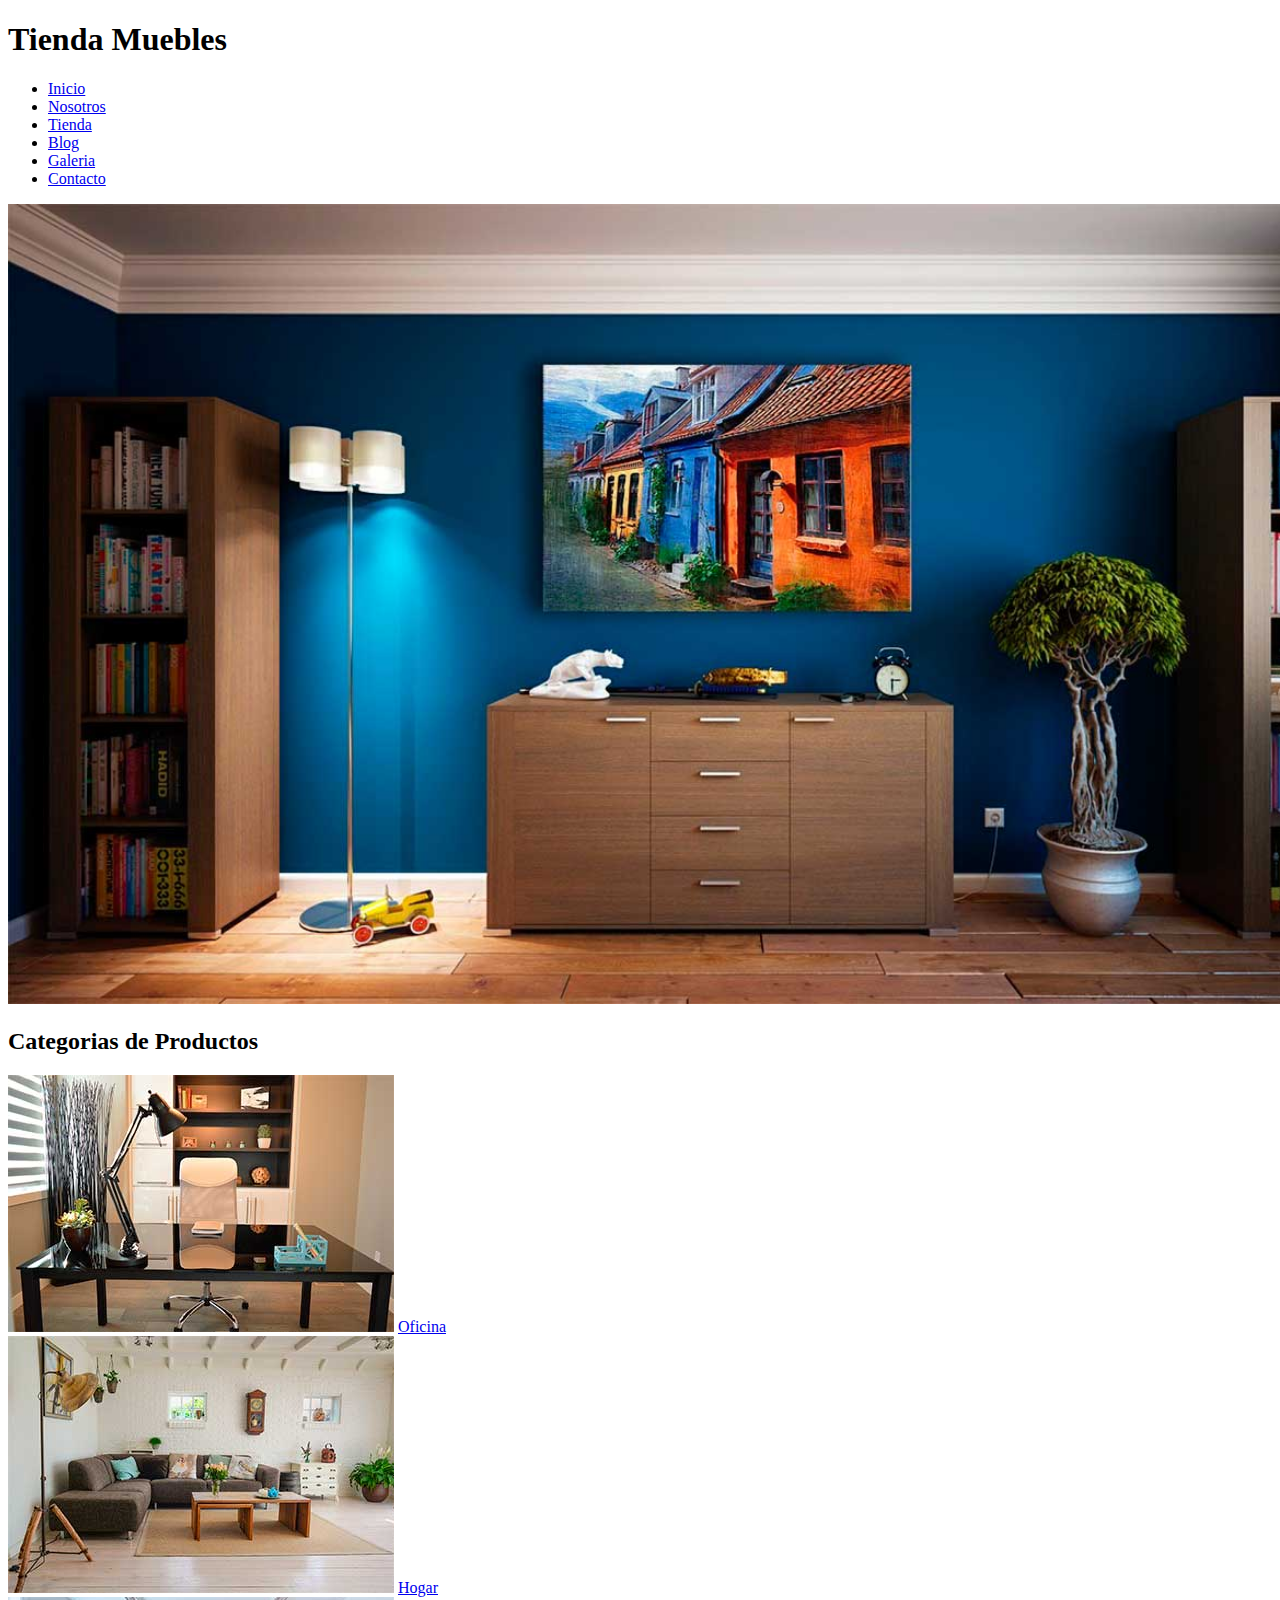
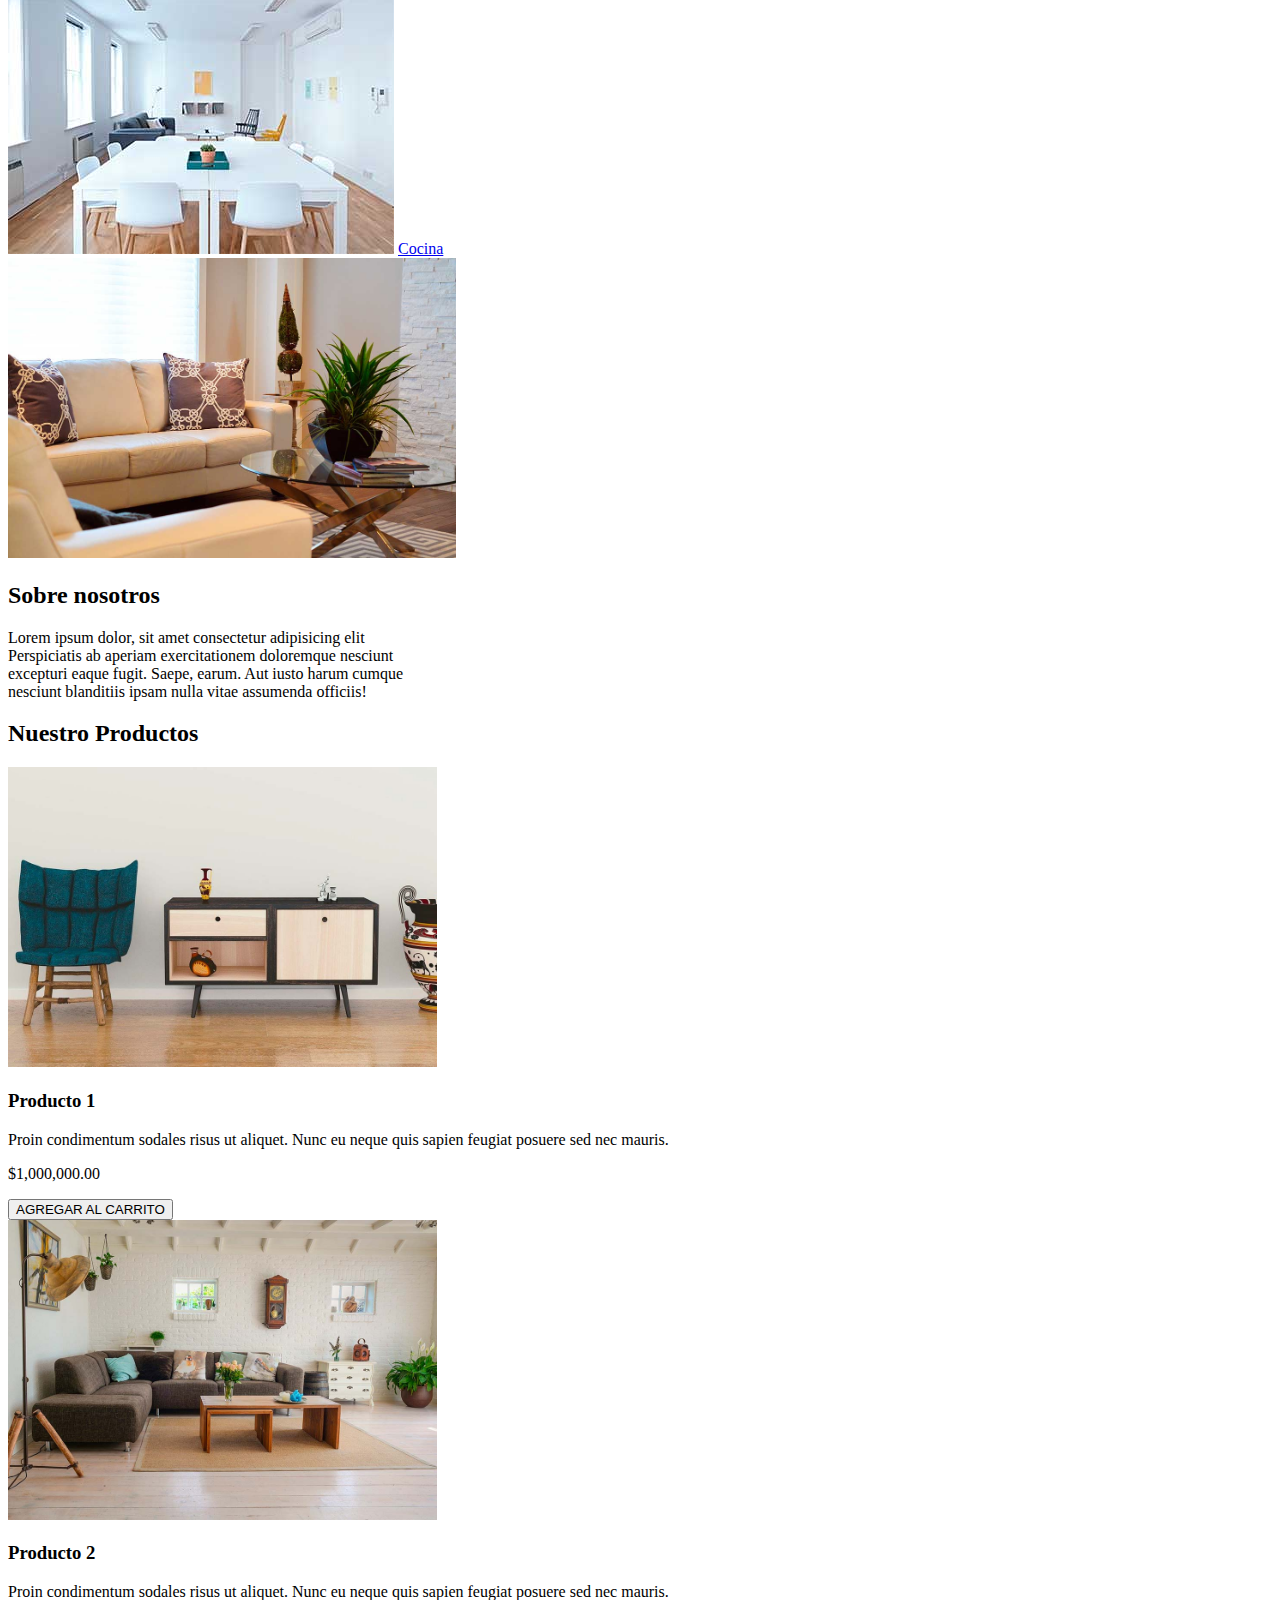
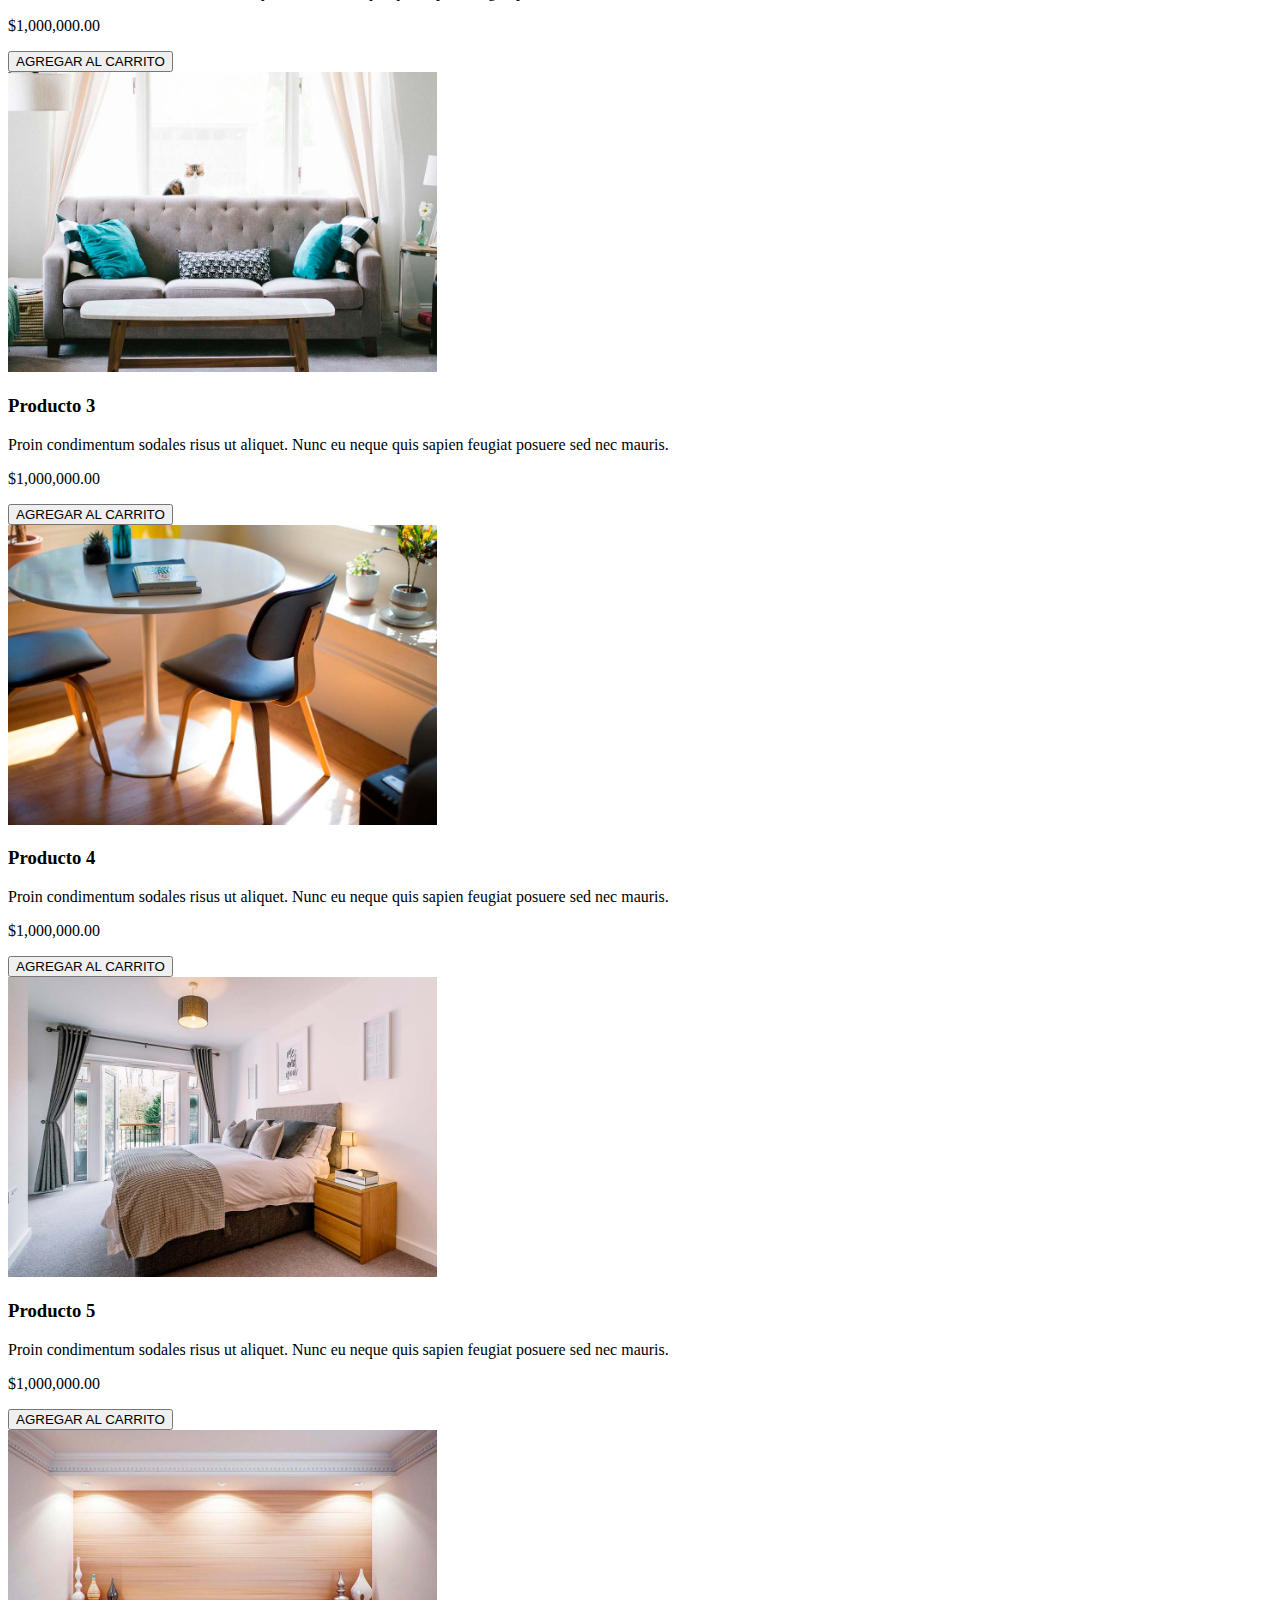
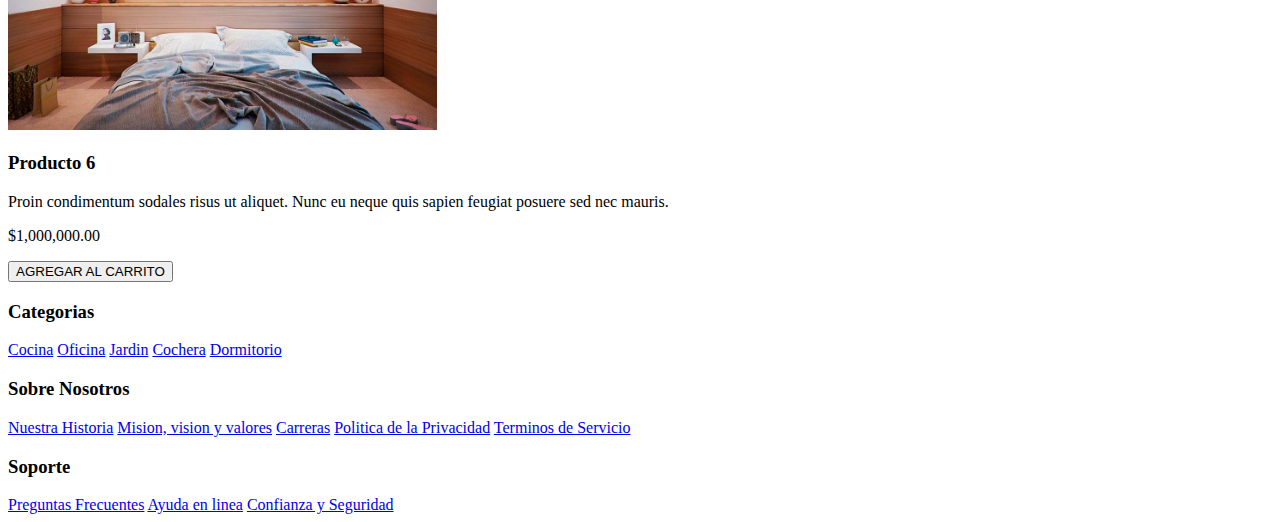
==== index.html @ e4bf808b "HackatonTres" ====
<!DOCTYPE html>
<html lang="en">
<head>
    <meta charset="UTF-8">
    <meta name="viewport" content="width=device-width, initial-scale=1.0">
    <title>SegundoReto</title>
</head>
<body>
    <header>
        <h1>Tienda Muebles</h1>
        <nav>
            <ul>
                <li><a href="./index.html">Inicio</a></li>
                <li><a href="./Nosotros.html">Nosotros</a></li>
                <li><a href="./tienda.html">Tienda</a></li>
                <li><a href="./blog.html">Blog</a></li>
                <li><a href="./galeria.html">Galeria</a></li>
                <li><a href="./contacto.html">Contacto</a></li>
            </ul>
        </nav>
    </header>
    <div>
        <img src="./img/principal.jpg" height="800px">
    </div>
    <main>
        <section>
            <h2>Categorias de Productos</h2>
            <div>
                <div>
                    <img src="./img/categoria1.jpg">
                    <a href="#">Oficina</a>
                </div>
                <div>
                    <img src="./img/categoria2.jpg">
                    <a href="#">Hogar</a>
                </div>
                <div>
                    <img src="./img/categoria3.jpg">
                    <a href="#">Cocina</a>
                </div>
            </div>
        </section>
        <section>
            <img src="./img/nosotros.jpg" height="300px">
            <div>
                <h2>Sobre nosotros</h2>
                <p>Lorem ipsum dolor, sit amet consectetur adipisicing elit <br>
                 Perspiciatis ab aperiam exercitationem doloremque nesciunt <br>
                  excepturi eaque fugit. Saepe, earum. Aut iusto harum cumque <br>
                   nesciunt blanditiis ipsam nulla vitae assumenda officiis!
                </p>
            </div>
        </section>
        <section>
            <h2>Nuestro Productos</h2>
            <div>
                <img src="./img/producto1.jpg" height="300px">
                <div>
                    <h3>Producto 1</h3>
                    <p>Proin condimentum sodales risus ut aliquet.
                         Nunc eu neque quis sapien feugiat posuere 
                         sed nec mauris.
                    </p>
                    <p>$1,000,000.00</p>
                    <button>AGREGAR AL CARRITO</button>
                </div>
            </div>
            <div>
                <img src="./img/producto2.jpg" height="300px">
                <div>
                    <h3>Producto 2</h3>
                    <p>Proin condimentum sodales risus ut aliquet.
                         Nunc eu neque quis sapien feugiat posuere 
                         sed nec mauris.
                    </p>
                    <p>$1,000,000.00</p>
                    <button>AGREGAR AL CARRITO</button>
                </div>
            </div>
            <div>
                <img src="./img/producto3.jpg" height="300px">
                <div>
                    <h3>Producto 3</h3>
                    <p>Proin condimentum sodales risus ut aliquet.
                         Nunc eu neque quis sapien feugiat posuere 
                         sed nec mauris.
                    </p>
                    <p>$1,000,000.00</p>
                    <button>AGREGAR AL CARRITO</button>
                </div>
            </div>
            <div>
                <img src="./img/producto4.jpg" height="300px">
                <div>
                    <h3>Producto 4</h3>
                    <p>Proin condimentum sodales risus ut aliquet.
                         Nunc eu neque quis sapien feugiat posuere 
                         sed nec mauris.
                    </p>
                    <p>$1,000,000.00</p>
                    <button>AGREGAR AL CARRITO</button>
                </div>
            </div>
            <div>
                <img src="./img/producto5.jpg" height="300px">
                <div>
                    <h3>Producto 5</h3>
                    <p>Proin condimentum sodales risus ut aliquet.
                         Nunc eu neque quis sapien feugiat posuere 
                         sed nec mauris.
                    </p>
                    <p>$1,000,000.00</p>
                    <button>AGREGAR AL CARRITO</button>
                </div>
            </div>
            <div>
                <img src="./img/producto6.jpg" height="300px">
                <div>
                    <h3>Producto 6</h3>
                    <p>Proin condimentum sodales risus ut aliquet.
                         Nunc eu neque quis sapien feugiat posuere 
                         sed nec mauris.
                    </p>
                    <p>$1,000,000.00</p>
                    <button>AGREGAR AL CARRITO</button>
                </div>
            </div>
        </section>
    </main>
    <footer>
        <div>
            <div>
                <h3>Categorias</h3>
                <nav>
                    <a href="#">Cocina</a>
                    <a href="#">Oficina</a>
                    <a href="#">Jardin</a>
                    <a href="#">Cochera</a>
                    <a href="#">Dormitorio</a>
                </nav>
            </div>
            <div>
                <h3>Sobre Nosotros</h3>
                <nav>
                    <a href="#">Nuestra Historia</a>
                    <a href="#">Mision, vision y valores</a>
                    <a href="#">Carreras</a>
                    <a href="#">Politica de la Privacidad</a>
                    <a href="#">Terminos de Servicio</a>
                </nav>
            </div>
            <div>
                <h3>Soporte</h3>
                <nav>
                    <a href="#">Preguntas Frecuentes</a>
                    <a href="#">Ayuda en linea</a>
                    <a href="#">Confianza y Seguridad</a>
                </nav>
            </div>
        </div>
    </footer>
</body>
</html>
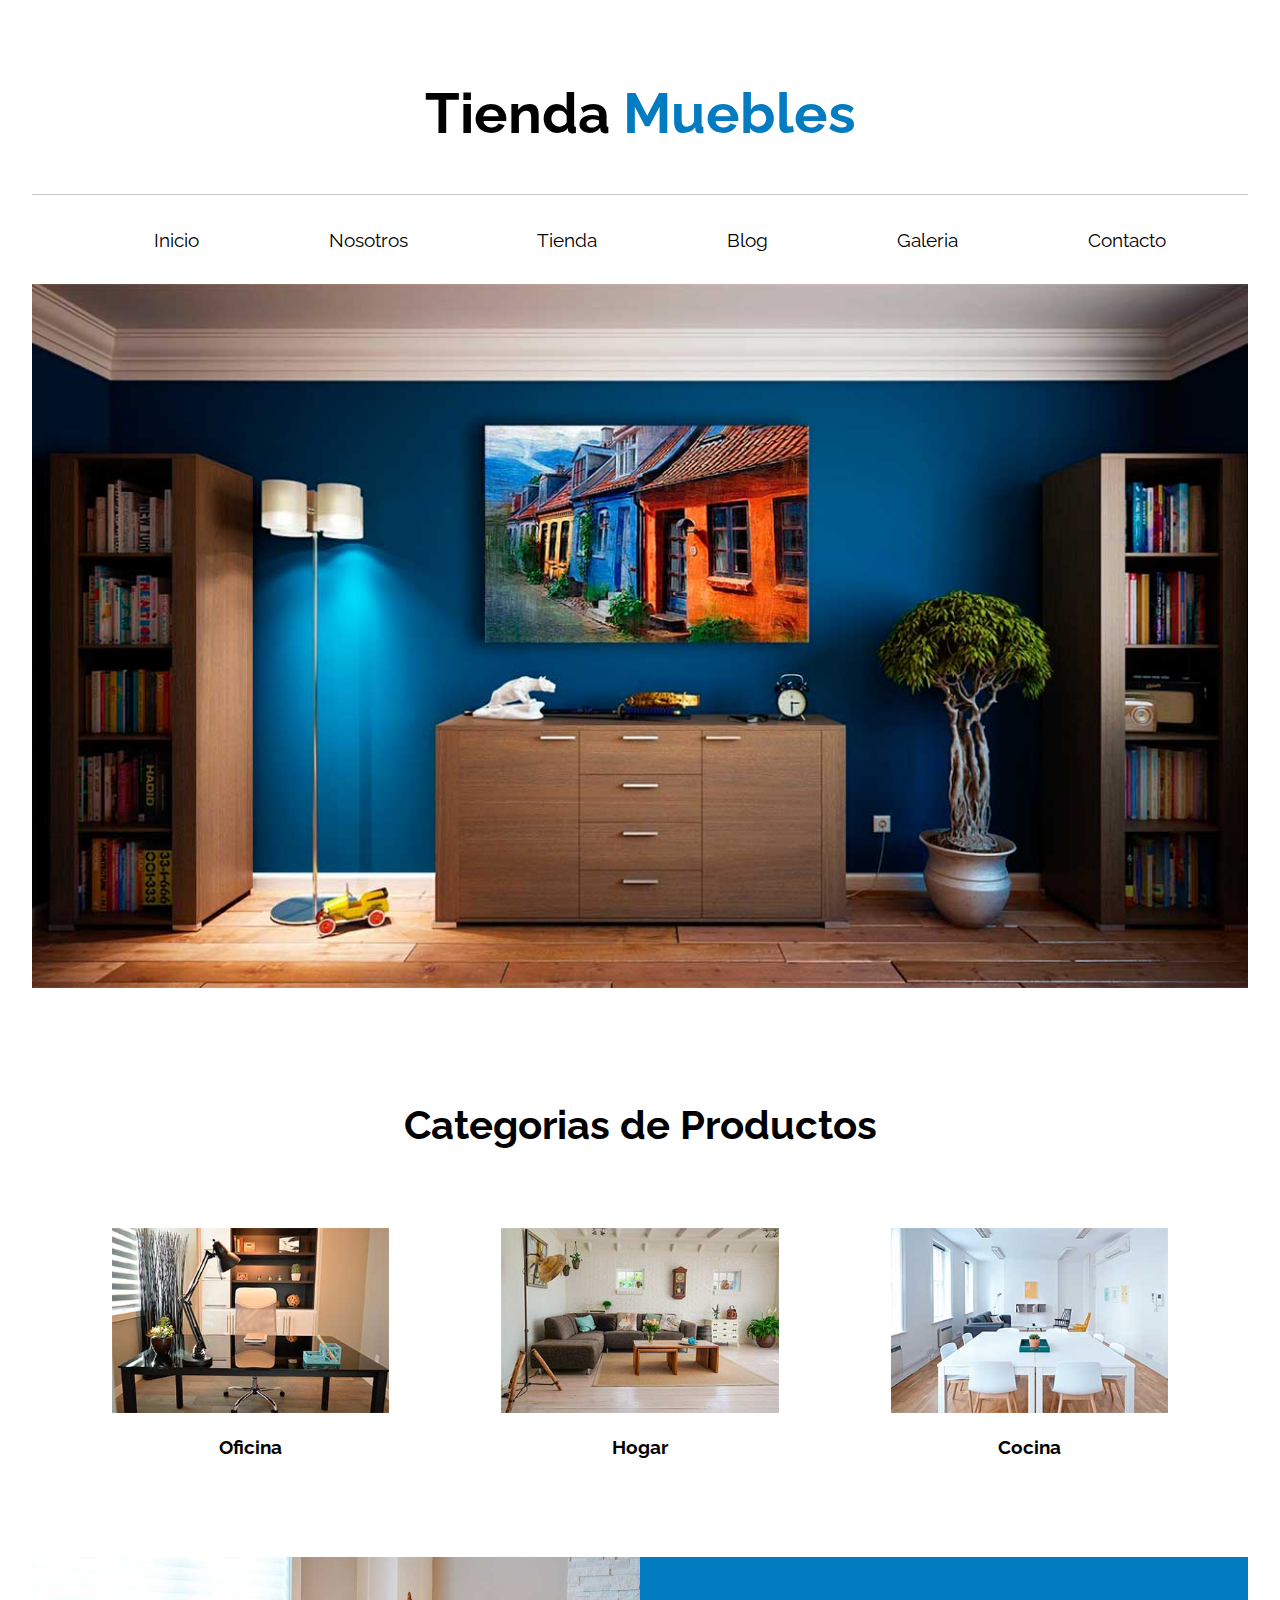
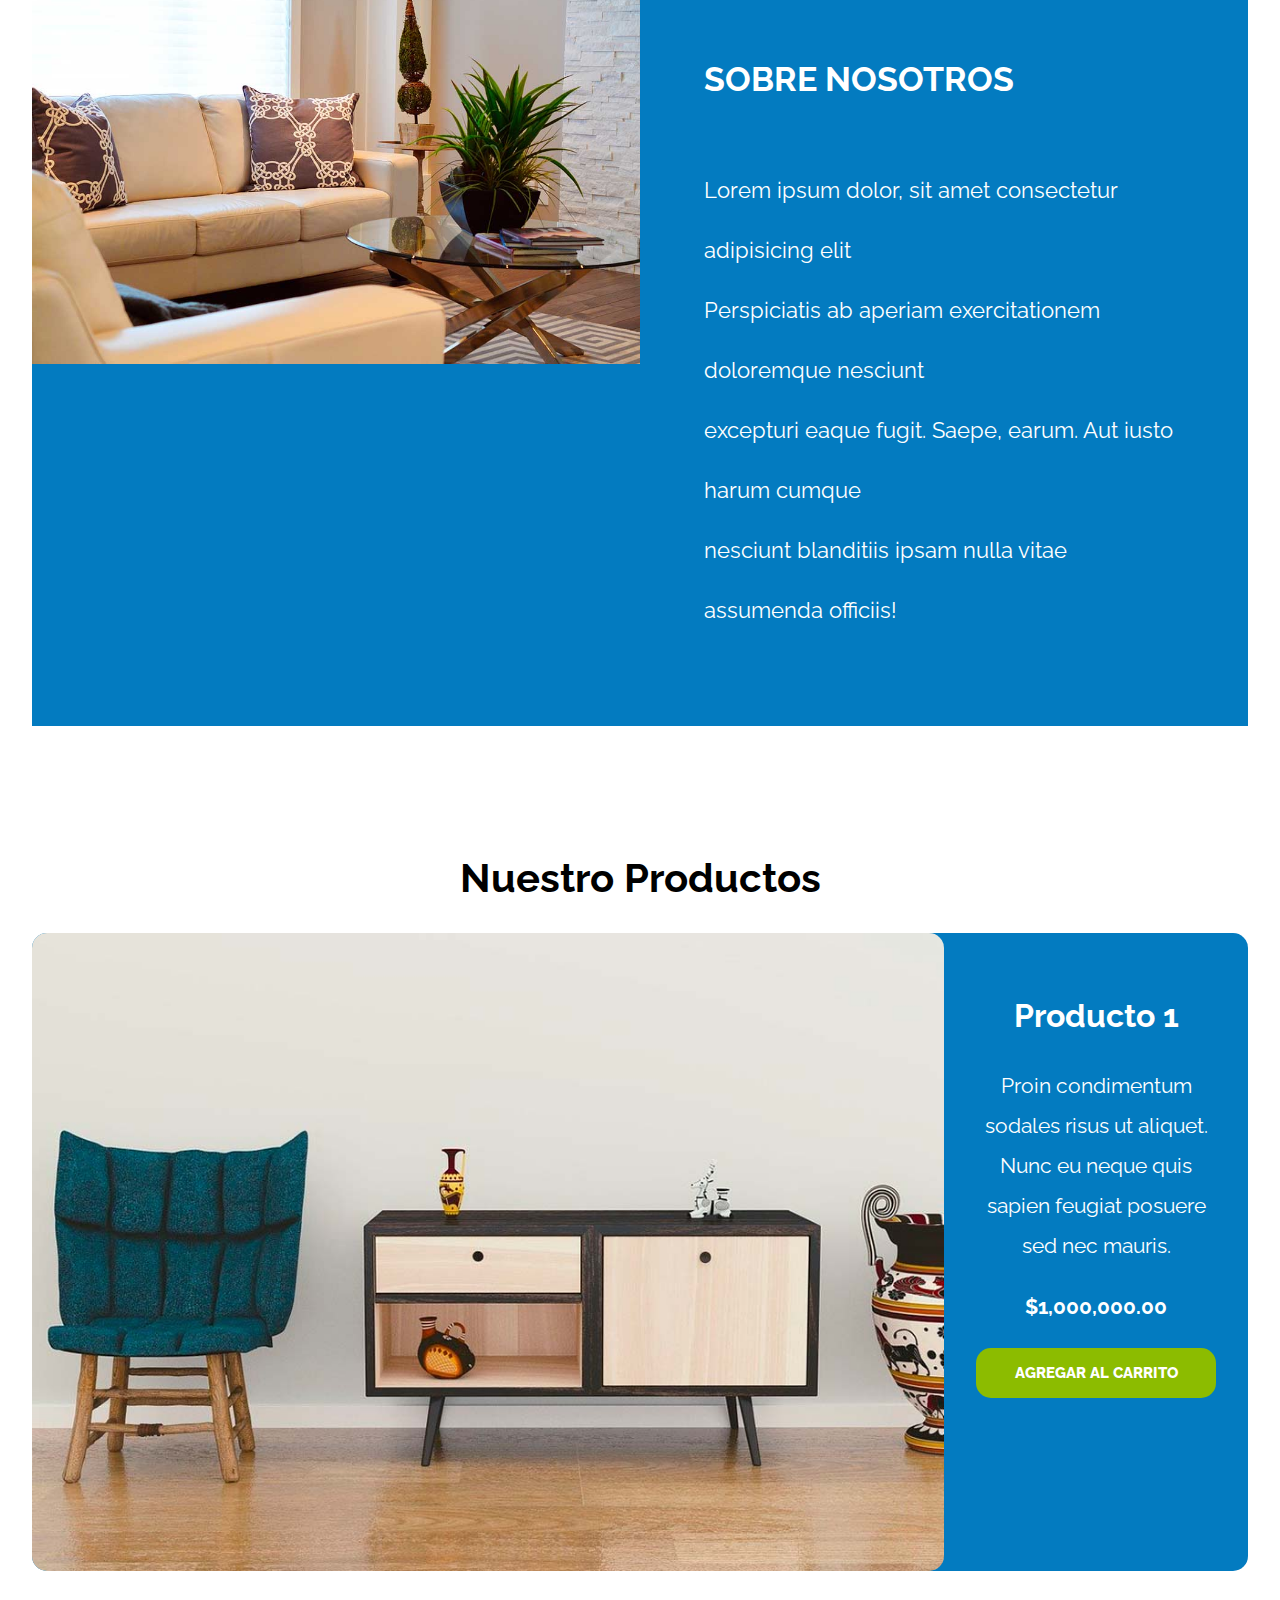
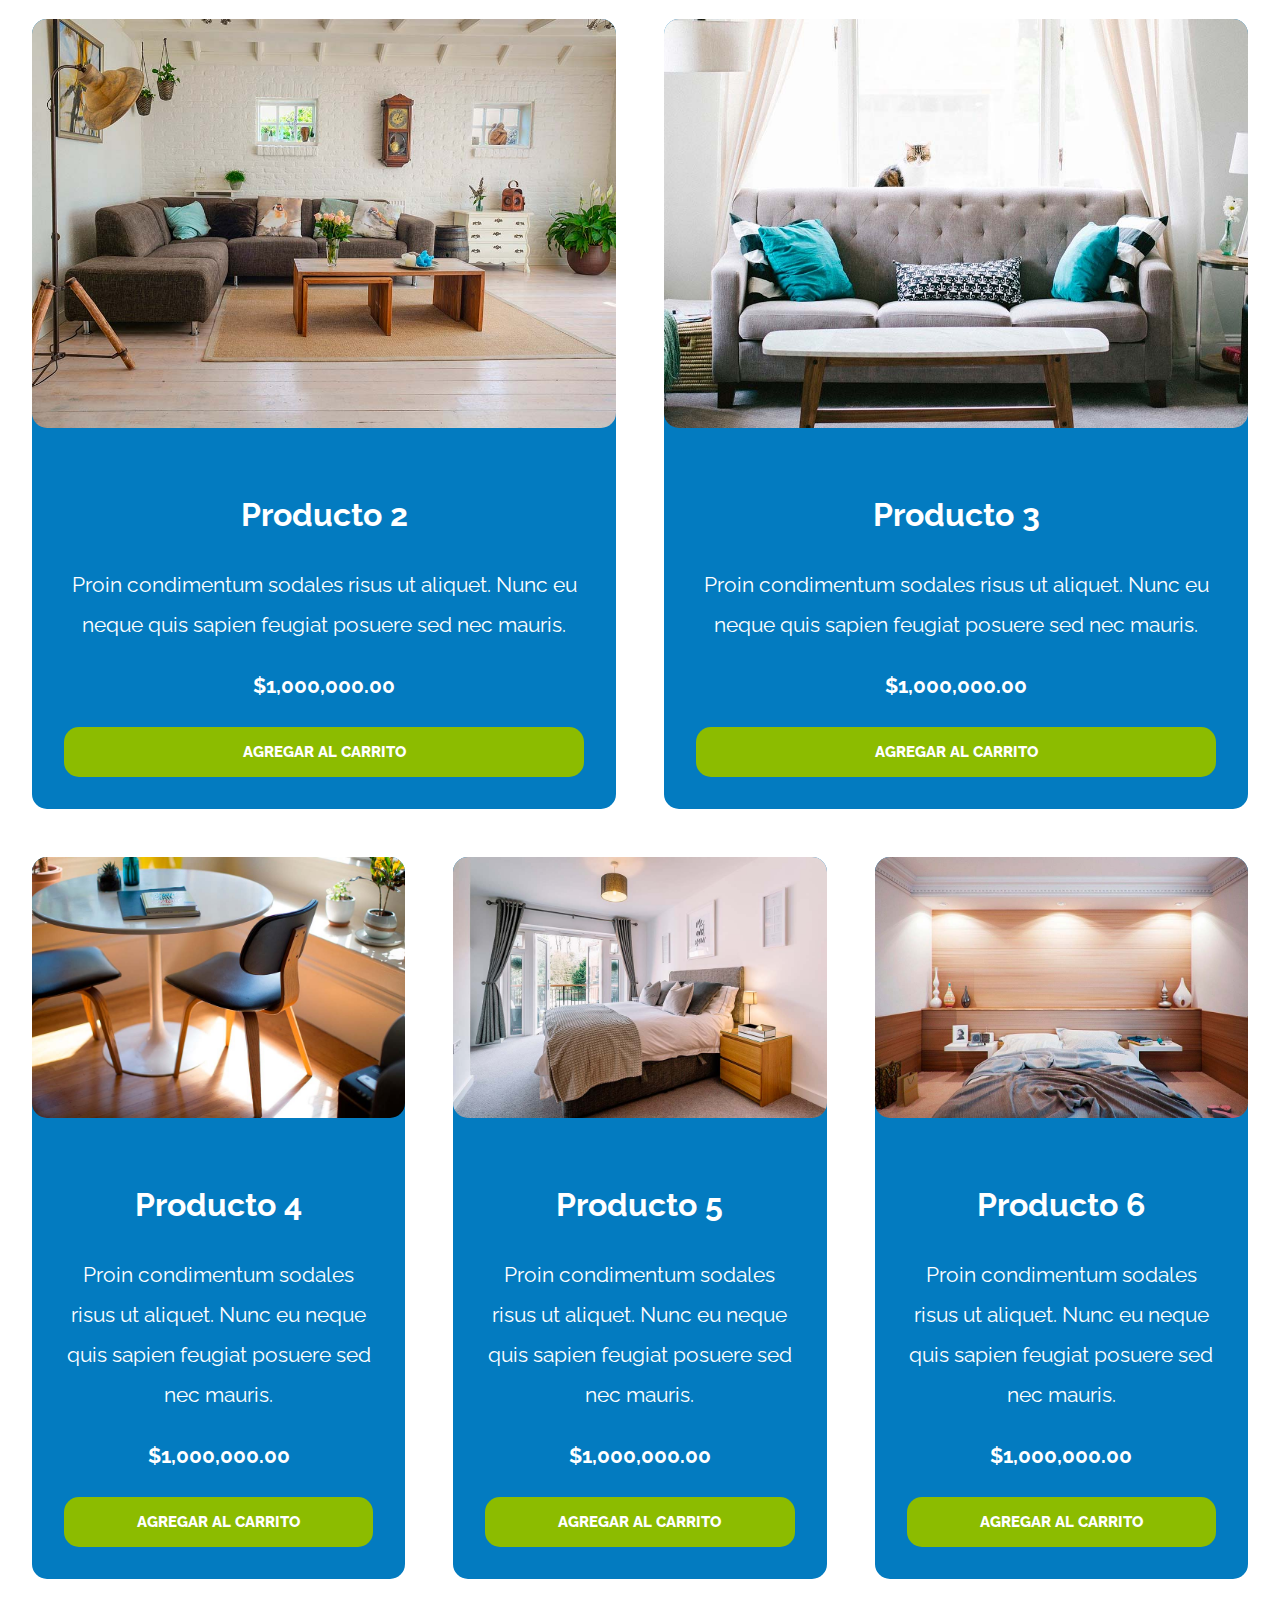
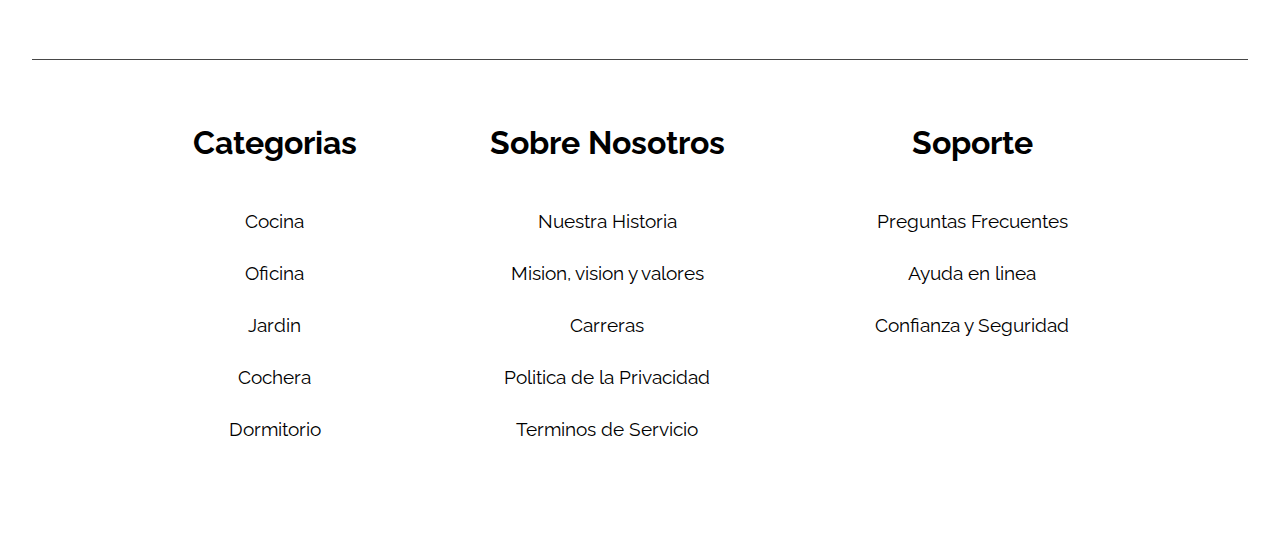
==== commit 76cfc5c5: "AddStylestopage" ====
--- a/index.html
+++ b/index.html
@@ -3,11 +3,12 @@
 <head>
     <meta charset="UTF-8">
     <meta name="viewport" content="width=device-width, initial-scale=1.0">
+    <link rel="stylesheet" href="style.css">
     <title>SegundoReto</title>
 </head>
 <body>
     <header>
-        <h1>Tienda Muebles</h1>
+        <h1 class="title_principal">Tienda <span>Muebles</span></h1>
         <nav>
             <ul>
                 <li><a href="./index.html">Inicio</a></li>
@@ -19,31 +20,29 @@
             </ul>
         </nav>
     </header>
-    <div>
-        <img src="./img/principal.jpg" height="800px">
-    </div>
+    <div class="hero"></div>
     <main>
-        <section>
+        <section class="container_categorias">
             <h2>Categorias de Productos</h2>
-            <div>
-                <div>
+            <div class="list_categorias">
+                <div class="content_categoria">
                     <img src="./img/categoria1.jpg">
                     <a href="#">Oficina</a>
                 </div>
-                <div>
+                <div class="content_categoria">
                     <img src="./img/categoria2.jpg">
                     <a href="#">Hogar</a>
                 </div>
-                <div>
+                <div class="content_categoria">
                     <img src="./img/categoria3.jpg">
                     <a href="#">Cocina</a>
                 </div>
             </div>
         </section>
-        <section>
-            <img src="./img/nosotros.jpg" height="300px">
-            <div>
-                <h2>Sobre nosotros</h2>
+        <section class="container_aboutUs">
+            <img src="./img/nosotros.jpg">
+            <div class="text-aboutus">
+                <h2>SOBRE NOSOTROS</h2>
                 <p>Lorem ipsum dolor, sit amet consectetur adipisicing elit <br>
                  Perspiciatis ab aperiam exercitationem doloremque nesciunt <br>
                   excepturi eaque fugit. Saepe, earum. Aut iusto harum cumque <br>
@@ -51,87 +50,88 @@
                 </p>
             </div>
         </section>
-        <section>
+        <section class="container_products">
             <h2>Nuestro Productos</h2>
-            <div>
-                <img src="./img/producto1.jpg" height="300px">
-                <div>
-                    <h3>Producto 1</h3>
-                    <p>Proin condimentum sodales risus ut aliquet.
-                         Nunc eu neque quis sapien feugiat posuere 
-                         sed nec mauris.
-                    </p>
-                    <p>$1,000,000.00</p>
-                    <button>AGREGAR AL CARRITO</button>
-                </div>
-            </div>
-            <div>
-                <img src="./img/producto2.jpg" height="300px">
-                <div>
-                    <h3>Producto 2</h3>
-                    <p>Proin condimentum sodales risus ut aliquet.
-                         Nunc eu neque quis sapien feugiat posuere 
-                         sed nec mauris.
-                    </p>
-                    <p>$1,000,000.00</p>
-                    <button>AGREGAR AL CARRITO</button>
-                </div>
-            </div>
-            <div>
-                <img src="./img/producto3.jpg" height="300px">
-                <div>
-                    <h3>Producto 3</h3>
-                    <p>Proin condimentum sodales risus ut aliquet.
-                         Nunc eu neque quis sapien feugiat posuere 
-                         sed nec mauris.
-                    </p>
-                    <p>$1,000,000.00</p>
-                    <button>AGREGAR AL CARRITO</button>
-                </div>
-            </div>
-            <div>
-                <img src="./img/producto4.jpg" height="300px">
-                <div>
-                    <h3>Producto 4</h3>
-                    <p>Proin condimentum sodales risus ut aliquet.
-                         Nunc eu neque quis sapien feugiat posuere 
-                         sed nec mauris.
-                    </p>
-                    <p>$1,000,000.00</p>
-                    <button>AGREGAR AL CARRITO</button>
-                </div>
-            </div>
-            <div>
-                <img src="./img/producto5.jpg" height="300px">
-                <div>
-                    <h3>Producto 5</h3>
-                    <p>Proin condimentum sodales risus ut aliquet.
-                         Nunc eu neque quis sapien feugiat posuere 
-                         sed nec mauris.
-                    </p>
-                    <p>$1,000,000.00</p>
-                    <button>AGREGAR AL CARRITO</button>
-                </div>
-            </div>
-            <div>
-                <img src="./img/producto6.jpg" height="300px">
-                <div>
-                    <h3>Producto 6</h3>
-                    <p>Proin condimentum sodales risus ut aliquet.
-                         Nunc eu neque quis sapien feugiat posuere 
-                         sed nec mauris.
-                    </p>
-                    <p>$1,000,000.00</p>
-                    <button>AGREGAR AL CARRITO</button>
-                </div>
+            <div class="container_products-grid">
+                <article class="product">
+                    <img src="./img/producto1.jpg">
+                    <div class="text_product">
+                        <h3>Producto 1</h3>
+                        <p>Proin condimentum sodales risus ut aliquet.
+                            Nunc eu neque quis sapien feugiat posuere 
+                            sed nec mauris.
+                        </p>
+                        <p class="price">$1,000,000.00</p>
+                        <button>AGREGAR AL CARRITO</button>
+                    </div>
+                </article>
+                <article class="product">
+                    <img src="./img/producto2.jpg">
+                    <div class="text_product">
+                        <h3>Producto 2</h3>
+                        <p>Proin condimentum sodales risus ut aliquet.
+                             Nunc eu neque quis sapien feugiat posuere 
+                             sed nec mauris.
+                        </p>
+                        <p class="price">$1,000,000.00</p>
+                        <button>AGREGAR AL CARRITO</button>
+                    </div>
+                </article>
+                <article class="product">
+                    <img src="./img/producto3.jpg">
+                    <div class="text_product">
+                        <h3>Producto 3</h3>
+                        <p>Proin condimentum sodales risus ut aliquet.
+                             Nunc eu neque quis sapien feugiat posuere 
+                            sed nec mauris.
+                        </p>
+                        <p class="price">$1,000,000.00</p>
+                        <button>AGREGAR AL CARRITO</button>
+                    </div>
+                </article>
+                <article class="product">
+                    <img src="./img/producto4.jpg">
+                    <div class="text_product">
+                        <h3>Producto 4</h3>
+                        <p>Proin condimentum sodales risus ut aliquet.
+                            Nunc eu neque quis sapien feugiat posuere 
+                             sed nec mauris.
+                        </p>
+                        <p class="price">$1,000,000.00</p>
+                        <button>AGREGAR AL CARRITO</button>
+                    </div>
+                </article>
+                <article class="product">
+                    <img src="./img/producto5.jpg">
+                    <div class="text_product">
+                        <h3>Producto 5</h3>
+                        <p>Proin condimentum sodales risus ut aliquet.
+                             Nunc eu neque quis sapien feugiat posuere 
+                             sed nec mauris.
+                        </p>
+                        <p class="price">$1,000,000.00</p>
+                        <button>AGREGAR AL CARRITO</button>
+                    </div>
+                </article>
+                <article class="product" >
+                    <img src="./img/producto6.jpg">
+                    <div class="text_product">
+                        <h3>Producto 6</h3>
+                        <p>Proin condimentum sodales risus ut aliquet.
+                             Nunc eu neque quis sapien feugiat posuere 
+                             sed nec mauris.
+                        </p>
+                        <p class="price">$1,000,000.00</p>
+                        <button>AGREGAR AL CARRITO</button>
+                    </div>
+                </article>
             </div>
         </section>
     </main>
     <footer>
-        <div>
             <div>
                 <h3>Categorias</h3>
-                <nav>
+                <nav  class="nav_footer">
                     <a href="#">Cocina</a>
                     <a href="#">Oficina</a>
                     <a href="#">Jardin</a>
@@ -141,7 +141,7 @@
             </div>
             <div>
                 <h3>Sobre Nosotros</h3>
-                <nav>
+                <nav  class="nav_footer">
                     <a href="#">Nuestra Historia</a>
                     <a href="#">Mision, vision y valores</a>
                     <a href="#">Carreras</a>
@@ -151,13 +151,12 @@
             </div>
             <div>
                 <h3>Soporte</h3>
-                <nav>
+                <nav class="nav_footer">
                     <a href="#">Preguntas Frecuentes</a>
                     <a href="#">Ayuda en linea</a>
                     <a href="#">Confianza y Seguridad</a>
                 </nav>
             </div>
-        </div>
     </footer>
 </body>
 </html>--- a/style.css
+++ b/style.css
@@ -0,0 +1,241 @@
+@import url('https://fonts.googleapis.com/css2?family=Fraunces:opsz,wght@9..144,700&family=Inter:wght@400;700&family=Kumbh+Sans:wght@400;700&family=Lexend+Deca&family=Montserrat:wght@500;700&family=Raleway:wght@200;400&display=swap');
+
+:root{
+    --color-background-blue:#037bc0;
+    --color-button:#8cbc00
+}
+
+
+*{
+    box-sizing: border-box;
+}
+
+
+body{
+    font-family: "Raleway", "sans-serif";
+    margin: 2rem;
+}
+
+main{
+    display: block;
+}
+
+h1{
+    text-align: center;
+    font-size: 3.5rem;
+    margin: 5rem 0 3rem;
+}
+
+h3{
+    font-size: 2rem;
+}
+img{
+    width: 100%;
+}
+
+nav{
+    margin: 0 auto;
+    padding: 1.1rem;
+    border-top: solid 1px rgba(0, 0, 0, 0.219);
+}
+
+ul{
+    display: flex;
+    justify-content: space-around;
+    list-style-type: none;
+}
+
+li, a{
+    text-decoration: none;
+    color: black;
+    font-size: 1.2rem;
+}
+
+.title_principal > span{
+    color: var(--color-background-blue);
+}
+
+.hero{
+    background-image: url(./img/principal.jpg);
+    background-repeat: no-repeat;
+    background-size: cover;
+    background-position: center center;
+    height: 44rem;
+}
+
+
+
+.container_categorias{
+    padding: 5rem;
+    margin: 0 auto;
+}
+
+.container_categorias > h2{
+    text-align: center;
+    font-size: 2.5rem;
+    margin-bottom: 5rem;
+}
+
+.list_categorias{
+    display: grid;
+    grid-template-columns: repeat(3, 1fr);
+    gap: 7rem;
+    margin: 0;
+    text-align: center;
+    justify-content: center;
+}
+
+.content_categoria{
+    background-color: white;      
+    border-radius: 10px;
+}
+
+.content_categoria > a{
+    font-weight: 700;
+    display: block;
+    padding: 1.2rem;
+    width: 100%;
+    border-radius: 0 0 15px 15px;
+}
+
+.content_categoria a:hover{
+    color: white;
+    background-color: var(--color-background-blue);
+}
+
+.container_aboutUs{
+    display: grid;
+    grid-template-columns: repeat(2 , 1fr);
+    width: 100%;
+    background-color: var(--color-background-blue);
+}
+
+.text-aboutus{
+    display: flex;
+    flex-direction: column;
+    padding: 4rem;
+    font-size: 1.4rem;
+    color: white;
+    justify-content: center;
+    line-height: 60px;
+}
+
+.container_products > h2{
+    font-size: 2.5rem;
+    text-align: center;
+    margin: 8rem 0 2rem;
+    font-weight: 700;
+}
+
+.container_products-grid{
+    display: grid;
+    gap: 3rem;
+    grid-template-columns: repeat(6, 1fr);
+    max-width: 80rem;
+    margin: 0 auto;
+}
+.product{
+    background-color: var(--color-background-blue);
+    border-radius: 15px;
+}
+
+.product > img{
+    border-radius: 15px
+}
+
+.product:nth-child(1){
+    grid-column-start: 1;
+    grid-column-end: 7;
+    display: grid;
+    grid-template-columns: 4.5fr 1.5fr;
+}
+
+.product:nth-child(2){
+    grid-column-start: 1;
+    grid-column-end: 4;
+}
+
+.product:nth-child(3){
+    grid-column-start: 4;
+    grid-column-end: 7;
+}
+
+.product:nth-child(4){
+    grid-column-start: 1;
+    grid-column-end: 3;
+}
+
+.product:nth-child(5){
+    grid-column-start: 3;
+    grid-column-end: 5;
+}
+
+.product:nth-child(6){
+    grid-column-start: 5;
+    grid-column-end: 7;
+}
+
+.text_product {
+    color: white;
+    text-align: center;
+    padding: 2rem;
+    height: 100%;
+}
+
+.text_product > p {
+    font-size: 1.3rem;
+    line-height: 2.5rem;
+}
+
+.price{
+    font-weight: 700;
+}
+
+.text_product > button{
+    background-color: var(--color-button);
+    border-radius: 15px;
+    border: none;
+    color: white;
+    font-family: inherit;
+    font-weight: 800;
+    width: 100%;
+    height: 50px;
+    text-align: center;
+    font-size: 15px;
+}
+
+button:hover{
+    background-color: rgb(228, 131, 5);
+    cursor: pointer;
+}
+
+footer{
+    border-top: solid 1px rgb(71, 71, 71);
+    margin-top: 5rem;
+    padding: 2rem 6rem;
+    display: flex;
+    text-align: center;
+    justify-content: space-around;
+}
+
+.nav_footer{
+    display: flex;
+    flex-direction: column;
+    height: 100%;
+    border: none;
+    gap: 30px;
+}
+
+.nav_footer > a:hover{
+    color: var(--color-background-blue);
+}
+
+
+
+
+   
+
+
+
+
+
